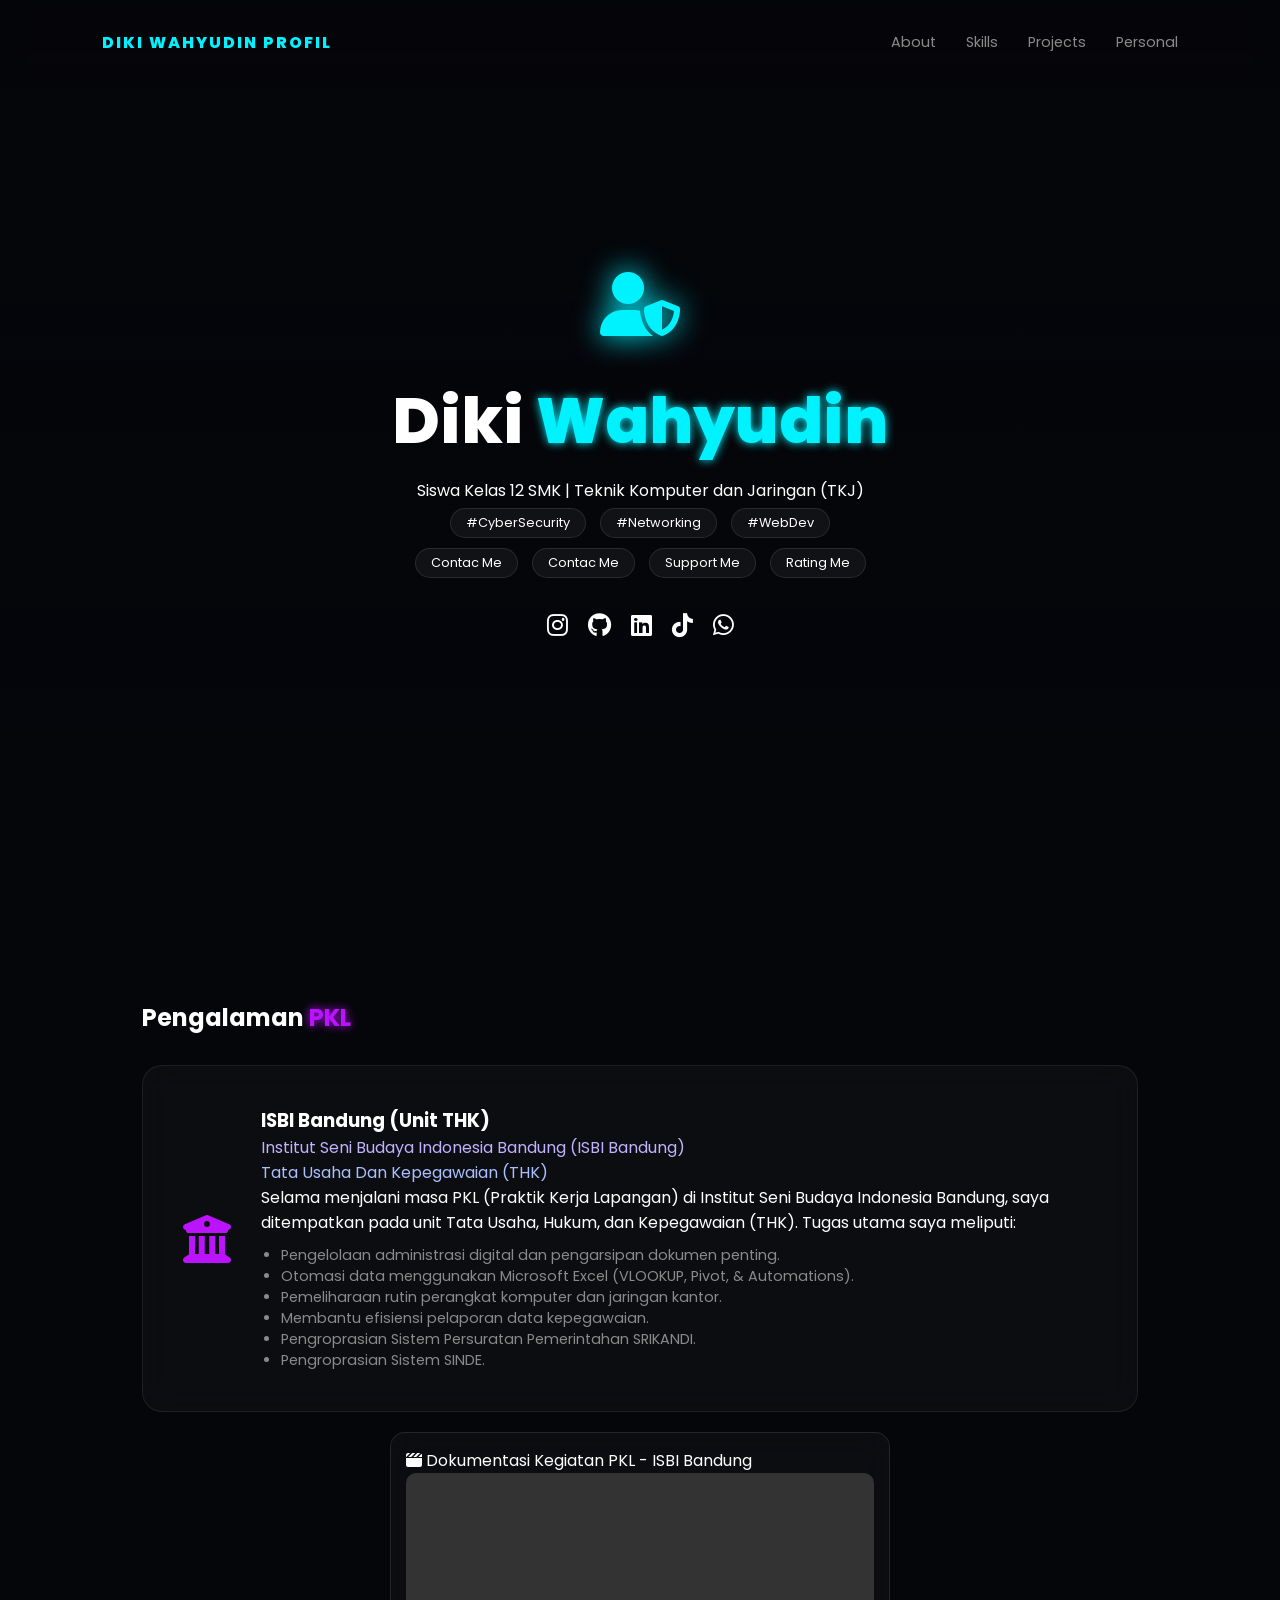
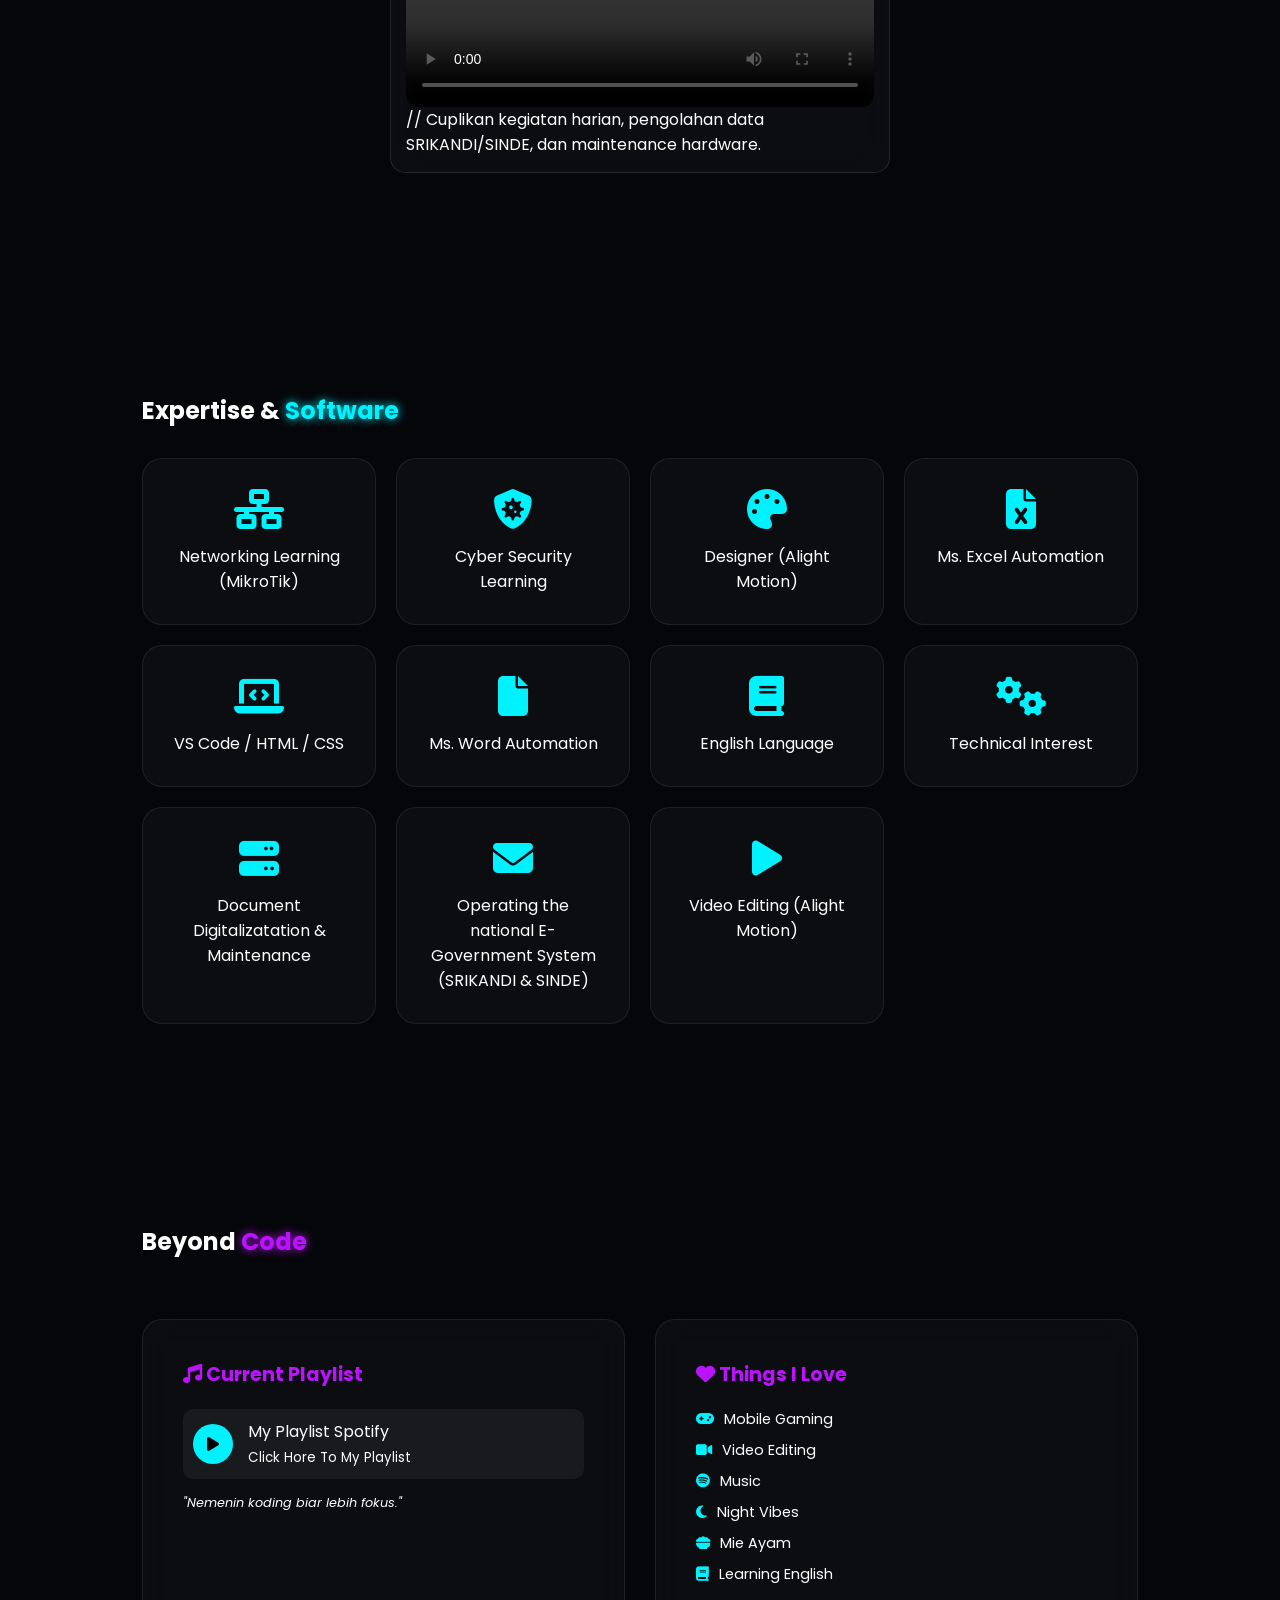
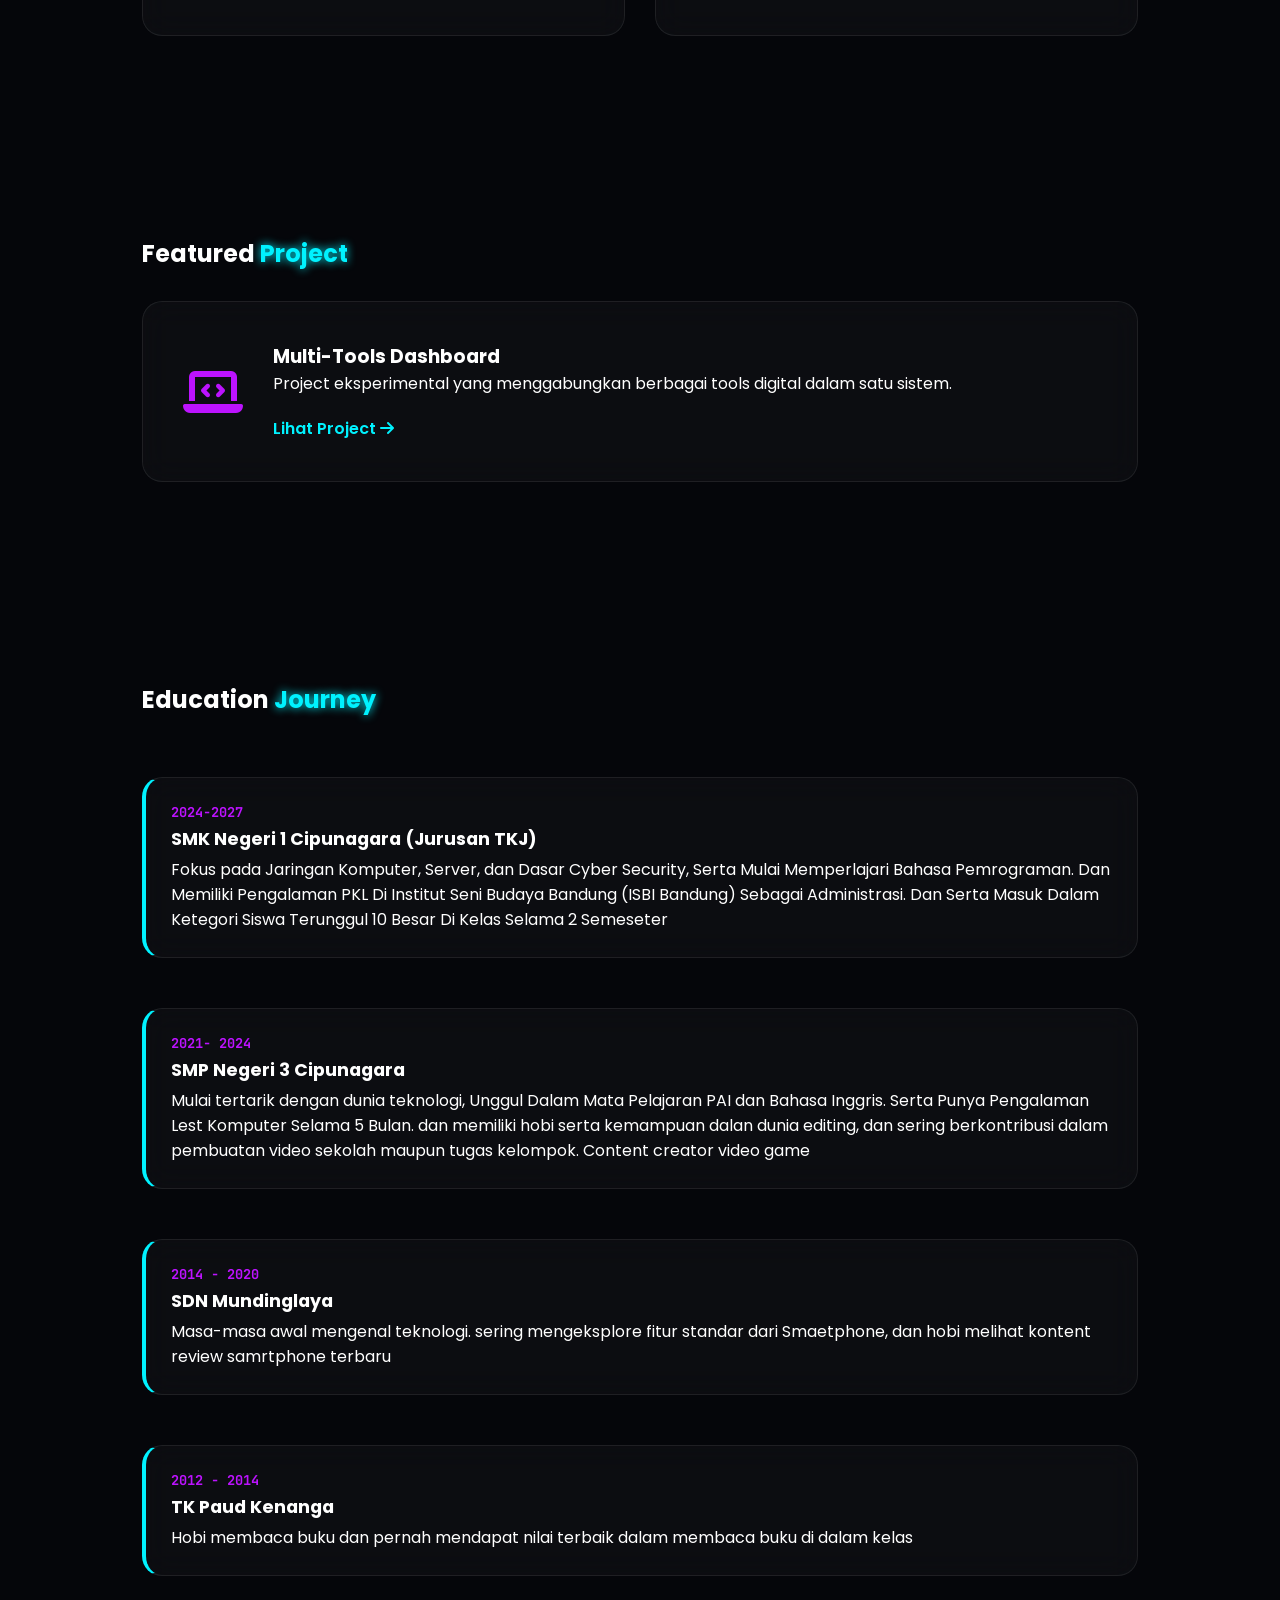
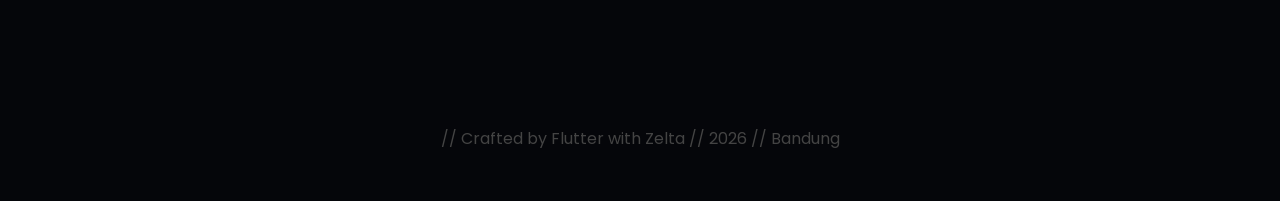
==== Portofolio.html @ 5f52eca7 "Add files via upload" ====
<!DOCTYPE html>
<html lang="id">
<head>
    <meta charset="UTF-8">
    <meta name="viewport" content="width=device-width, initial-scale=1.0">
    <title>Diki Wahyudin | Cyber Portfolio</title>
    <link rel="stylesheet" href="Portofolio.css">
    <link rel="stylesheet" href="https://cdnjs.cloudflare.com/ajax/libs/font-awesome/6.4.0/css/all.min.css">
    <link rel="stylesheet" href="https://fonts.googleapis.com/css2?family=Poppins:wght@300;400;600;800&family=JetBrains+Mono:wght@400;700&display=swap">
</head>
<body>

    <div class="video-container">
        <video autoplay muted loop playsinline class="video-bg">
            <source src="SABER.mp4" type="video/mp4">
        </video>
        <div class="video-overlay"></div>
    </div>

    <nav>
        <div class="logo">DIKI WAHYUDIN PROFIL</div>
        <div class="nav-links">
            <a href="#about">About</a>
            <a href="#skills">Skills</a>
            <a href="#projects">Projects</a>
            <a href="#personal">Personal</a>
        </div>
    </nav>
    
    <section class="hero reveal">
        <div class="profile-glow">
            <i class="fa-solid fa-user-shield"></i>
        </div>
        <h1>Diki <span class="accent-neon">Wahyudin</span></h1>
        <p>Siswa Kelas 12 SMK | Teknik Komputer dan Jaringan (TKJ)</p>
        <div class="hero-tags">
            <span class="tag">#CyberSecurity</span>
            <span class="tag">#Networking</span>
            <span class="tag">#WebDev</span><br>
            <a href="CONTACT.html" class="tag" style="text-decoration: none; color: white;">Contac Me</a>
            <span class="tag">Contac Me</span>
            <span class="tag">Support Me</span>
            <span class="tag">Rating Me</span>
        </div>
        <div class="social-links">
            <a href="#"><i class="fa-brands fa-instagram"></i></a>
            <a href="#"><i class="fa-brands fa-github"></i></a>
            <a href="#"><i class="fa-brands fa-linkedin"></i></a>
            <a href="#"><i class="fa-brands fa-tiktok"></i></a>
            <a href="#"><i class="fa-brands fa-whatsapp"></i></a>
        </div>
    </section>

    <section id="about" class="section-container">
        <h2 class="reveal">Pengalaman <span class="accent-purple">PKL</span></h2>
        <div class="card reveal wide-card">
            <div class="card-content">
                <i class="fa-solid fa-building-columns icon-big"></i>
                <div class="text-group">
                    <h3>ISBI Bandung (Unit THK)</h3>
                    <p style="color: rgb(192, 178, 255);">Institut Seni Budaya Indonesia Bandung (ISBI Bandung) </p>
                    <p style="color: rgb(169, 192, 255);">Tata Usaha Dan Kepegawaian (THK) </p>
                    <p>Selama menjalani masa PKL (Praktik Kerja Lapangan) di Institut Seni Budaya Indonesia Bandung, saya ditempatkan pada unit Tata Usaha, Hukum, dan Kepegawaian (THK). Tugas utama saya meliputi:</p>
                    <ul style="color: var(--text-dim); margin-left: 20px; font-size: 0.9rem; margin-top: 10px;">
                        <li>Pengelolaan administrasi digital dan pengarsipan dokumen penting.</li>
                        <li>Otomasi data menggunakan Microsoft Excel (VLOOKUP, Pivot, & Automations).</li>
                        <li>Pemeliharaan rutin perangkat komputer dan jaringan kantor.</li>
                        <li>Membantu efisiensi pelaporan data kepegawaian.</li>
                        <li>Pengroprasian Sistem Persuratan Pemerintahan SRIKANDI.</li>
                        <li>Pengroprasian Sistem SINDE.</li>
                    </ul>
                </div>
            </div>
        </div>
        <div class="card reveal video-project-card">
    <div class="video-header">
        <i class="fa-solid fa-clapperboard"></i>
        <span>Dokumentasi Kegiatan PKL - ISBI Bandung</span>
    </div>
    <div class="video-wrapper">
        <video controls class="main-video">
            <source src="SABER.mp4" type="video/mp4">
            Browser kamu nggak mendukung tag video nih.
        </video>
    </div>
    <p class="video-caption">// Cuplikan kegiatan harian, pengolahan data SRIKANDI/SINDE, dan maintenance hardware.</p>
</div>
    </section>
    
    

    <section id="skills" class="section-container">
        <h2 class="reveal">Expertise & <span class="accent-neon">Software</span></h2>
        <div class="skill-grid">
            <div class="skill-item reveal">
                <i class="fa-solid fa-network-wired"></i>
                <span>Networking Learning (MikroTik)</span>
            </div>
            <div class="skill-item reveal">
                <i class="fa-solid fa-shield-virus"></i>
                <span>Cyber Security Learning</span>
            </div>
            <div class="skill-item reveal">
                <i class="fa-solid fa-palette"></i>
                <span>Designer (Alight Motion)</span>
            </div>
            <div class="skill-item reveal">
                <i class="fa-solid fa-file-excel"></i>
                <span>Ms. Excel Automation</span>
            </div>
            <div class="skill-item reveal">
                <i class="fa-solid fa-laptop-code"></i>
                <span>VS Code / HTML / CSS</span>
            </div>
            <div class="skill-item reveal">
                <i class="fa-solid fa-file"></i>
                <span>Ms. Word Automation</span>
            </div>
           <div class="skill-item reveal">
                <i class="fa-solid fa-book"></i>
                <span>English Language</span>
            </div>
            <div class="skill-item reveal">
                <i class="fa-solid fa-gears"></i>
                <span>Technical Interest</span>
            </div>
            <div class="skill-item reveal">
                <i class="fa-solid fa-server"></i>
                <span>Document Digitalizatation & Maintenance</span>
            </div>
            <div class="skill-item reveal">
                <i class="fa-solid fa-envelope"></i>
                <span>Operating the national E-Government System (SRIKANDI & SINDE)</span>
            </div>
             <div class="skill-item reveal">
                <i class="fa-solid fa-play"></i>
                <span>Video Editing (Alight Motion)</span>
            </div>
            
        </div>
    </section>

    <section id="personal" class="section-container">
        <h2 class="reveal">Beyond <span class="accent-purple">Code</span></h2>
        <div class="personal-grid" onclick="window.location.href='https://open.spotify.com/playlist/7A0uGa5DHM8zjYmPi2gndk?si=b6f88e91cdd64691';">
            <div class="card reveal personal-card">
                <h3><i class="fa-solid fa-music"></i> Current Playlist</h3>
                <div class="playlist-item">
                    <div class="music-icon"><i class="fa-solid fa-play"></i></div>
                    <div>
                        <p class="song-title">My Playlist Spotify </p>
                        <small>Click Hore To My Playlist</small>
                    </div>
                </div>
                <p style="margin-top: 15px; font-size: 0.8rem; font-style: italic;">"Nemenin koding biar lebih fokus."</p>
            </div>

            <div class="card reveal personal-card">
                <h3><i class="fa-solid fa-heart"></i> Things I Love</h3>
                <ul class="hobby-list">
                    <li><i class="fa-solid fa-gamepad"></i> Mobile Gaming</li>
                    <li><i class="fa-solid fa-video"></i> Video Editing</li>
                    <li><i class="fa-brands fa-spotify"></i> Music</li>
                    <li><i class="fa-solid fa-moon"></i> Night Vibes</li>
                    <li><i class="fa-solid fa-bowl-food"></i> Mie Ayam</li>
                    <li><i class="fa-solid fa-book"></i> Learning English</li>
                </ul>
            </div>
        </div>
    </section>

    <section id="projects" class="section-container">
        <h2 class="reveal">Featured <span class="accent-neon">Project</span></h2>
        <div class="card reveal wide-card project-card">
            <div class="card-content">
                <i class="fa-solid fa-laptop-code icon-big"></i>
                <div class="text-group">
                    <h3>Multi-Tools Dashboard</h3>
                    <p>Project eksperimental yang menggabungkan berbagai tools digital dalam satu sistem.</p>
                    <a href="index.html" class="btn-link">Lihat Project <i class="fa-solid fa-arrow-right"></i></a>
                </div>
            </div>
        </div>
    </section>
    <section id="education" class="section-container">
    <h2 class="reveal">Education <span class="accent-neon">Journey</span></h2>
    <div class="timeline-grid">
        
        <div class="card reveal timeline-card">
            <div class="year">2024-2027</div>
            <h3>SMK Negeri 1 Cipunagara (Jurusan TKJ)</h3>
            <p>Fokus pada Jaringan Komputer, Server, dan Dasar Cyber Security, Serta Mulai Memperlajari Bahasa Pemrograman. Dan Memiliki Pengalaman PKL Di Institut Seni Budaya Bandung (ISBI Bandung) Sebagai Administrasi. Dan Serta Masuk Dalam Ketegori Siswa Terunggul 10 Besar Di Kelas Selama 2 Semeseter</p>
        </div>

        <div class="card reveal timeline-card">
            <div class="year">2021- 2024</div>
            <h3>SMP Negeri 3 Cipunagara</h3>
            <p>Mulai tertarik dengan dunia teknologi, Unggul Dalam Mata Pelajaran PAI dan Bahasa Inggris. Serta Punya Pengalaman Lest Komputer Selama 5 Bulan. dan memiliki hobi serta kemampuan dalan dunia editing, dan sering berkontribusi dalam pembuatan video sekolah maupun tugas kelompok. Content creator video game</p>
        </div>

        <div class="card reveal timeline-card">
            <div class="year">2014 - 2020</div>
            <h3>SDN Mundinglaya</h3>
            <p>Masa-masa awal mengenal teknologi. sering mengeksplore fitur standar dari Smaetphone, dan hobi melihat kontent review samrtphone terbaru</p>
        </div>

        <div class="card reveal timeline-card">
            <div class="year">2012 - 2014</div>
            <h3>TK Paud Kenanga</h3>
            <p>Hobi membaca buku dan pernah mendapat nilai terbaik dalam membaca buku di dalam kelas</p>
        </div>



    </div>
</section>

    <footer>
        <p>// Crafted by Flutter with Zelta // 2026 // Bandung</p>
    </footer>

    <script>
        function reveal() {
            var reveals = document.querySelectorAll(".reveal");
            for (var i = 0; i < reveals.length; i++) {
                var windowHeight = window.innerHeight;
                var elementTop = reveals[i].getBoundingClientRect().top;
                if (elementTop < windowHeight - 100) {
                    reveals[i].classList.add("active");
                }
            }
        }
        window.addEventListener("scroll", reveal);
        reveal();
    </script>
</body>
</html>
---- Portofolio.css ----
@media (max-width: 480px) {
    body { padding-top: 60px !important; }
    .navbar { padding: 5px 15px !important; }
    .logo { font-size: 16px !important; }
    .nav-links li a { font-size: 11px !important; padding: 4px 6px !important; }
    .card { padding: 20px !important; }
}
:root {
    --bg-color: #05060a;
    --accent-neon: #00f2ff;
    --accent-purple: #bc13fe;
    --text-main: #ffffff;
    --text-dim: #8a8a8a;
}

* {
    margin: 0;
    padding: 0;
    box-sizing: border-box;
    font-family: 'Poppins', sans-serif;
    scroll-behavior: smooth;
}

body {
    background-color: var(--bg-color);
    color: var(--text-main);
    overflow-x: hidden;
}

/* Custom Scrollbar */
::-webkit-scrollbar { width: 6px; }
::-webkit-scrollbar-track { background: var(--bg-color); }
::-webkit-scrollbar-thumb { background: var(--accent-purple); border-radius: 10px; }

/* ==========================================================================
   BACKGROUND SYSTEM (VIDEO BACKGROUND)
   ========================================================================== */
.video-container {
    position: fixed;
    top: 0;
    left: 0;
    width: 100%;
    height: 100%;
    z-index: -2;
}

.video-bg {
    width: 100%;
    height: 100%;
    object-fit: cover;
    filter: brightness(0.4);
}

.video-overlay {
    position: absolute;
    top: 0; left: 0; width: 100%; height: 100%;
    background: linear-gradient(to bottom, rgba(5,6,10,0.5), var(--bg-color));
    z-index: -1;
    pointer-events: none; /* Biar ga ngeblok klik mouse/sentuhan jari */
}

/* ==========================================================================
   NAVIGATION BAR
   ========================================================================== */
nav {
    display: flex;
    justify-content: space-between;
    align-items: center;
    padding: 30px 8%;
    position: fixed;
    width: 100%;
    z-index: 100;
    backdrop-filter: blur(10px);
    -webkit-backdrop-filter: blur(10px);
}

.logo { 
    font-weight: 800; 
    color: var(--accent-neon); 
    letter-spacing: 2px; 
}

.nav-links {
    display: flex;
    align-items: center;
}

.nav-links a { 
    text-decoration: none; 
    color: var(--text-dim); 
    margin-left: 30px; 
    font-size: 0.9rem; 
    transition: 0.3s;
}

.nav-links a:hover { 
    color: var(--accent-neon); 
}

/* ==========================================================================
   SECTIONS & HERO LAYOUT
   ========================================================================== */
.section-container {
    padding: 100px 8%;
    max-width: 1200px;
    margin: 0 auto;
}

.hero {
    height: 100vh;
    display: flex;
    flex-direction: column;
    justify-content: center;
    align-items: center;
    text-align: center;
}

.profile-glow {
    font-size: 4rem;
    color: var(--accent-neon);
    margin-bottom: 20px;
    filter: drop-shadow(0 0 15px var(--accent-neon));
}

.hero h1 { 
    font-size: 4rem; 
    font-weight: 800; 
    margin-bottom: 10px; 
}

.accent-neon { color: var(--accent-neon); text-shadow: 0 0 10px var(--accent-neon); }
.accent-purple { color: var(--accent-purple); text-shadow: 0 0 10px var(--accent-purple); }

.tag {
    background: rgba(255,255,255,0.05);
    padding: 5px 15px;
    border-radius: 20px;
    font-size: 0.8rem;
    margin: 5px;
    border: 1px solid rgba(255,255,255,0.1);
    display: inline-block;
}

.link {
    text-decoration: none;
    color: white;
}

/* ==========================================================================
   CARDS & GRIDS (SKILLS, PERSONAL, TIMELINE)
   ========================================================================== */
.card {
    background: rgba(255, 255, 255, 0.03);
    border: 1px solid rgba(255, 255, 255, 0.08);
    backdrop-filter: blur(15px);
    -webkit-backdrop-filter: blur(15px);
    border-radius: 20px;
    padding: 40px;
    margin-top: 30px;
}

.wide-card .card-content {
    display: flex;
    align-items: center;
    gap: 30px;
}

.icon-big { font-size: 3rem; color: var(--accent-purple); }

/* --- Skill Grid --- */
.skill-grid {
    display: grid;
    grid-template-columns: repeat(auto-fit, minmax(200px, 1fr));
    gap: 20px;
    margin-top: 30px;
}

.skill-item {
    background: rgba(255,255,255,0.03);
    padding: 30px;
    border-radius: 20px;
    text-align: center;
    border: 1px solid rgba(255,255,255,0.08);
    transition: 0.3s;
}

.skill-item i { font-size: 2.5rem; color: var(--accent-neon); margin-bottom: 15px; display: block; }
.skill-item:hover { border-color: var(--accent-neon); transform: translateY(-10px); }

.btn-link {
    display: inline-block;
    margin-top: 20px;
    color: var(--accent-neon);
    text-decoration: none;
    font-weight: 600;
}

/* --- Personal Grid (Hobby & Playlist) --- */
.personal-grid {
    display: grid;
    grid-template-columns: repeat(auto-fit, minmax(300px, 1fr));
    gap: 30px;
    margin-top: 30px;
}

.personal-card h3 {
    margin-bottom: 20px;
    color: var(--accent-purple);
    font-size: 1.2rem;
}

.playlist-item {
    display: flex;
    align-items: center;
    gap: 15px;
    background: rgba(255,255,255,0.05);
    padding: 10px;
    border-radius: 10px;
    margin-bottom: 10px;
}

.music-icon {
    width: 40px;
    height: 40px;
    background: var(--accent-neon);
    border-radius: 50%;
    display: flex;
    justify-content: center;
    align-items: center;
    color: #000;
}

.hobby-list { list-style: none; }
.hobby-list li {
    margin-bottom: 10px;
    font-size: 0.9rem;
    display: flex;
    align-items: center;
    gap: 10px;
}
.hobby-list li i { color: var(--accent-neon); }

/* --- Timeline Grid --- */
.timeline-grid {
    display: grid;
    grid-template-columns: 1fr;
    gap: 20px;
    margin-top: 30px;
    position: relative;
}

.timeline-card {
    padding: 25px !important;
    border-left: 4px solid var(--accent-neon) !important;
}

.year {
    font-family: 'JetBrains Mono', monospace;
    color: var(--accent-purple);
    font-size: 0.85rem;
    font-weight: 700;
    margin-bottom: 5px;
}

.timeline-card h3 { font-size: 1.1rem; margin-bottom: 5px; }

/* --- Video Project Card --- */
.video-project-card {
    margin: 20px auto; 
    max-width: 500px;
    padding: 15px !important;
    background: rgba(255, 255, 255, 0.03);
    border-radius: 15px;
    border: 1px solid rgba(255, 255, 255, 0.1);
}

.main-video {
    width: 100%;
    height: auto;
    border-radius: 10px;
    display: block;
}

/* ==========================================================================
   SOSIAL MEDIA & FOOTER
   ========================================================================== */
.social-links {
    margin-top: 25px;
    display: flex;
    gap: 20px;
}

.social-links a {
    color: var(--text-main);
    font-size: 1.5rem;
    transition: 0.3s;
}

.social-links a:hover {
    color: var(--accent-neon);
    transform: translateY(-5px);
    filter: drop-shadow(0 0 8px var(--accent-neon));
}

footer { text-align: center; padding: 50px; color: #444; font-family: 'JetBrains Mono', monospace; }

/* ==========================================================================
   ANIMASI UTAMA
   ========================================================================== */
.reveal { opacity: 0; transform: translateY(30px); transition: 1s ease-out; }
.reveal.active { opacity: 1; transform: translateY(0); }

/* ==========================================================================
   MEDIA RESPONSIVE DESIGN (OPTIMASI HP)
   ========================================================================== */
@media (max-width: 768px) {
    nav {
        padding: 20px 5%;
    }
    
    .nav-links a {
        margin-left: 15px;
        font-size: 0.8rem;
    }

    .section-container {
        padding: 60px 5%;
    }

    .hero h1 {
        font-size: 2.5rem; /* Biar judul nama kamu ga kepotong keluar layar */
    }

    .profile-glow {
        font-size: 2.5rem;
    }

    .card {
        padding: 25px 20px;
    }

    .wide-card .card-content {
        flex-direction: column;
        text-align: center;
        gap: 15px;
    }
}

@media (max-width: 480px) {
    nav {
        flex-direction: column;
        gap: 10px;
        padding: 15px;
        text-align: center;
    }

    .nav-links a {
        margin: 0 10px;
    }

    .hero h1 {
        font-size: 2rem;
    }

    .skill-grid {
        grid-template-columns: 1fr; /* Jadi satu baris memanjang ke bawah di HP */
    }

    img, video {
        max-width: 100%;
        height: auto;
    }
}

    .btn-back { position: fixed; top: 85px; left: 15px; color: var(--text-dim); text-decoration: none; font-size: 0.75rem; z-index: 10; background: rgba(0,0,0,0.5); padding: 5px 10px; border-radius: 8px; transition: 0.2s; border: 1px solid rgba(255,255,255,0.05); }
    .btn-back:hover { color: #fff; background: rgba(0,0,0,0.8); border-color: var(--accent-neon); }
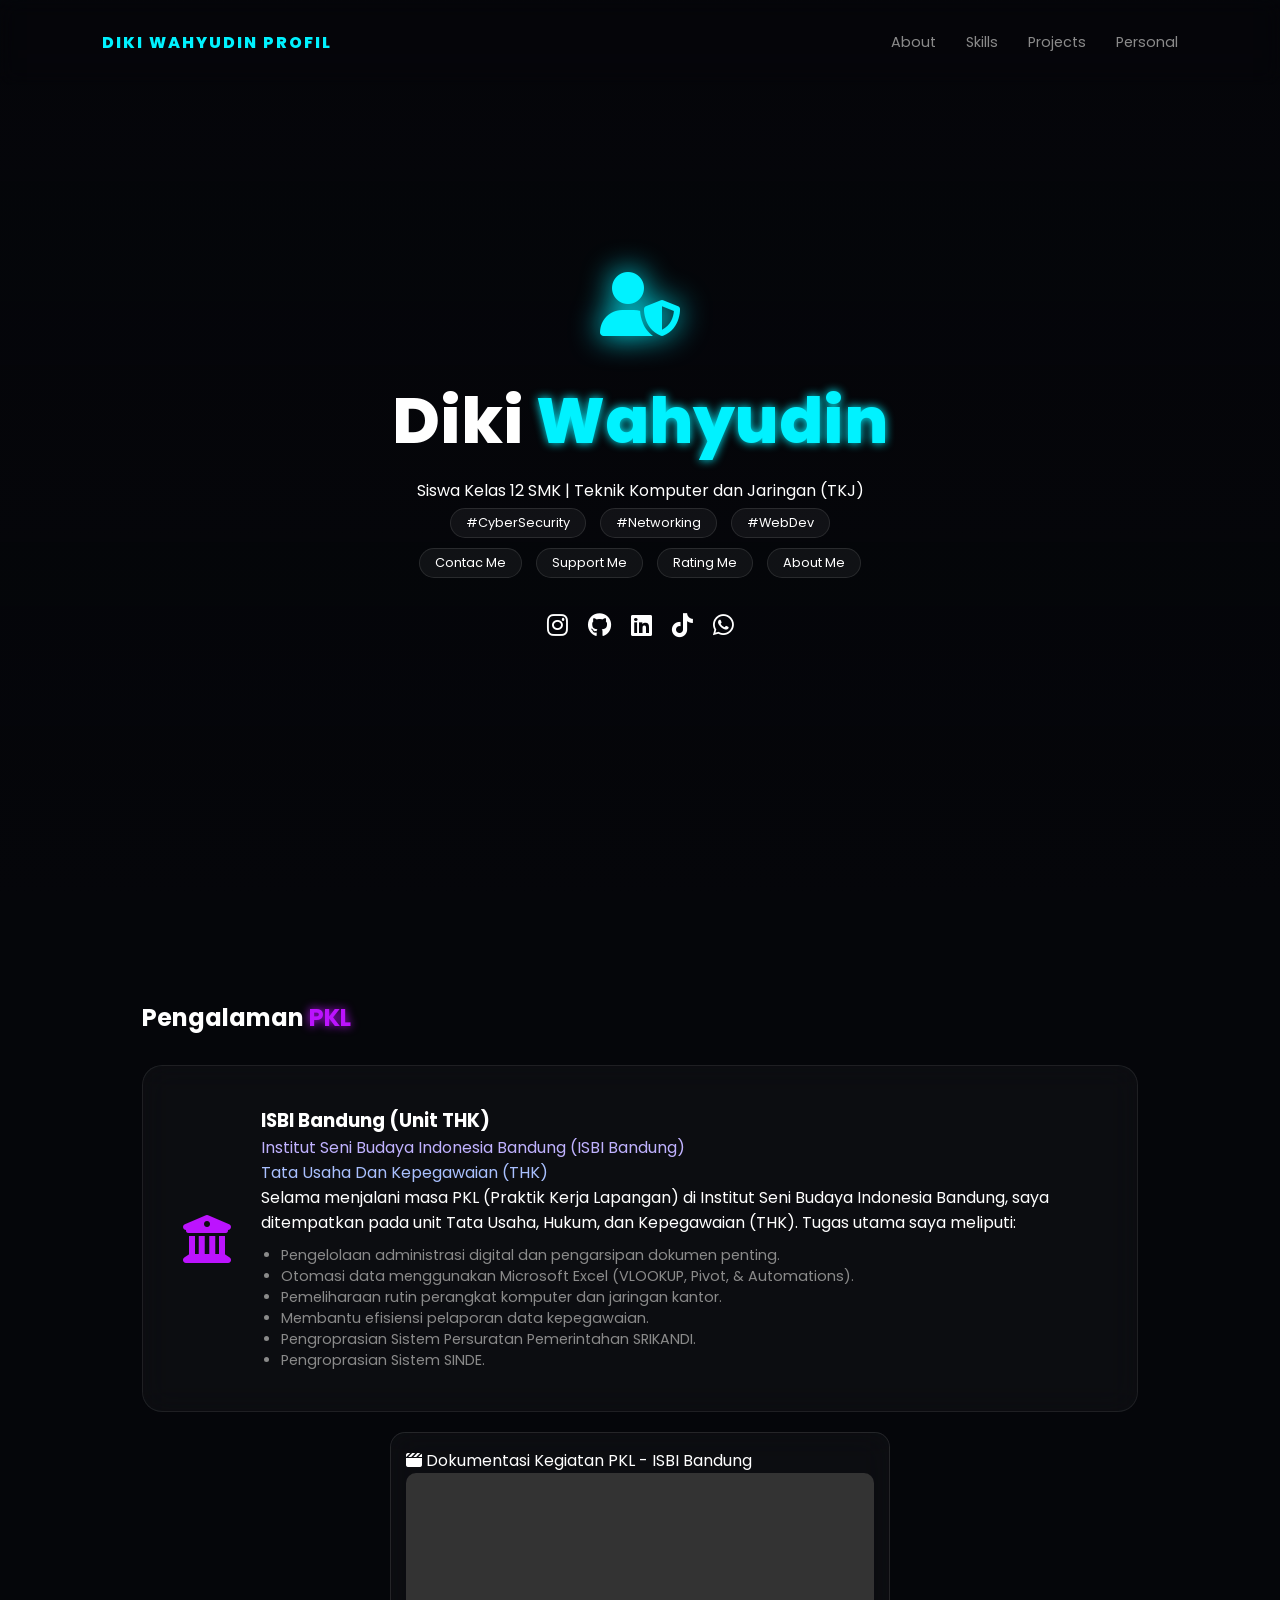
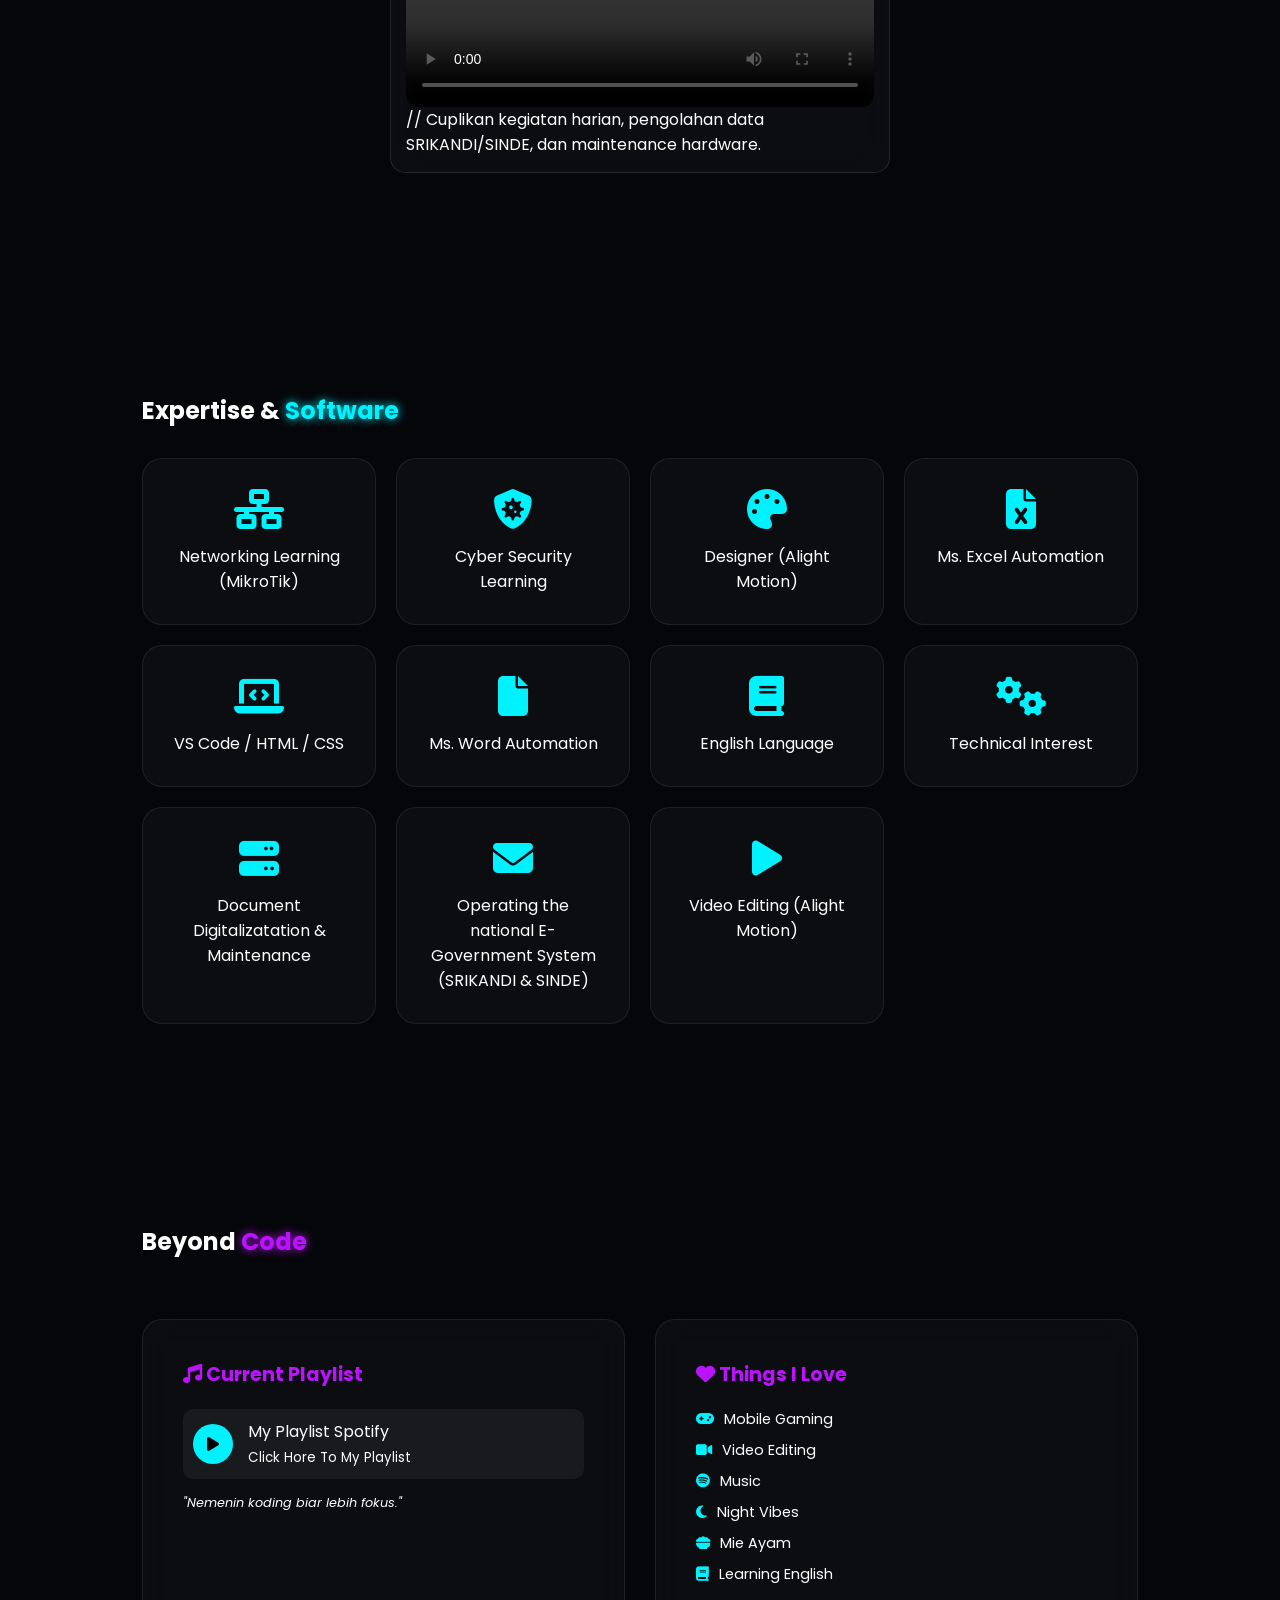
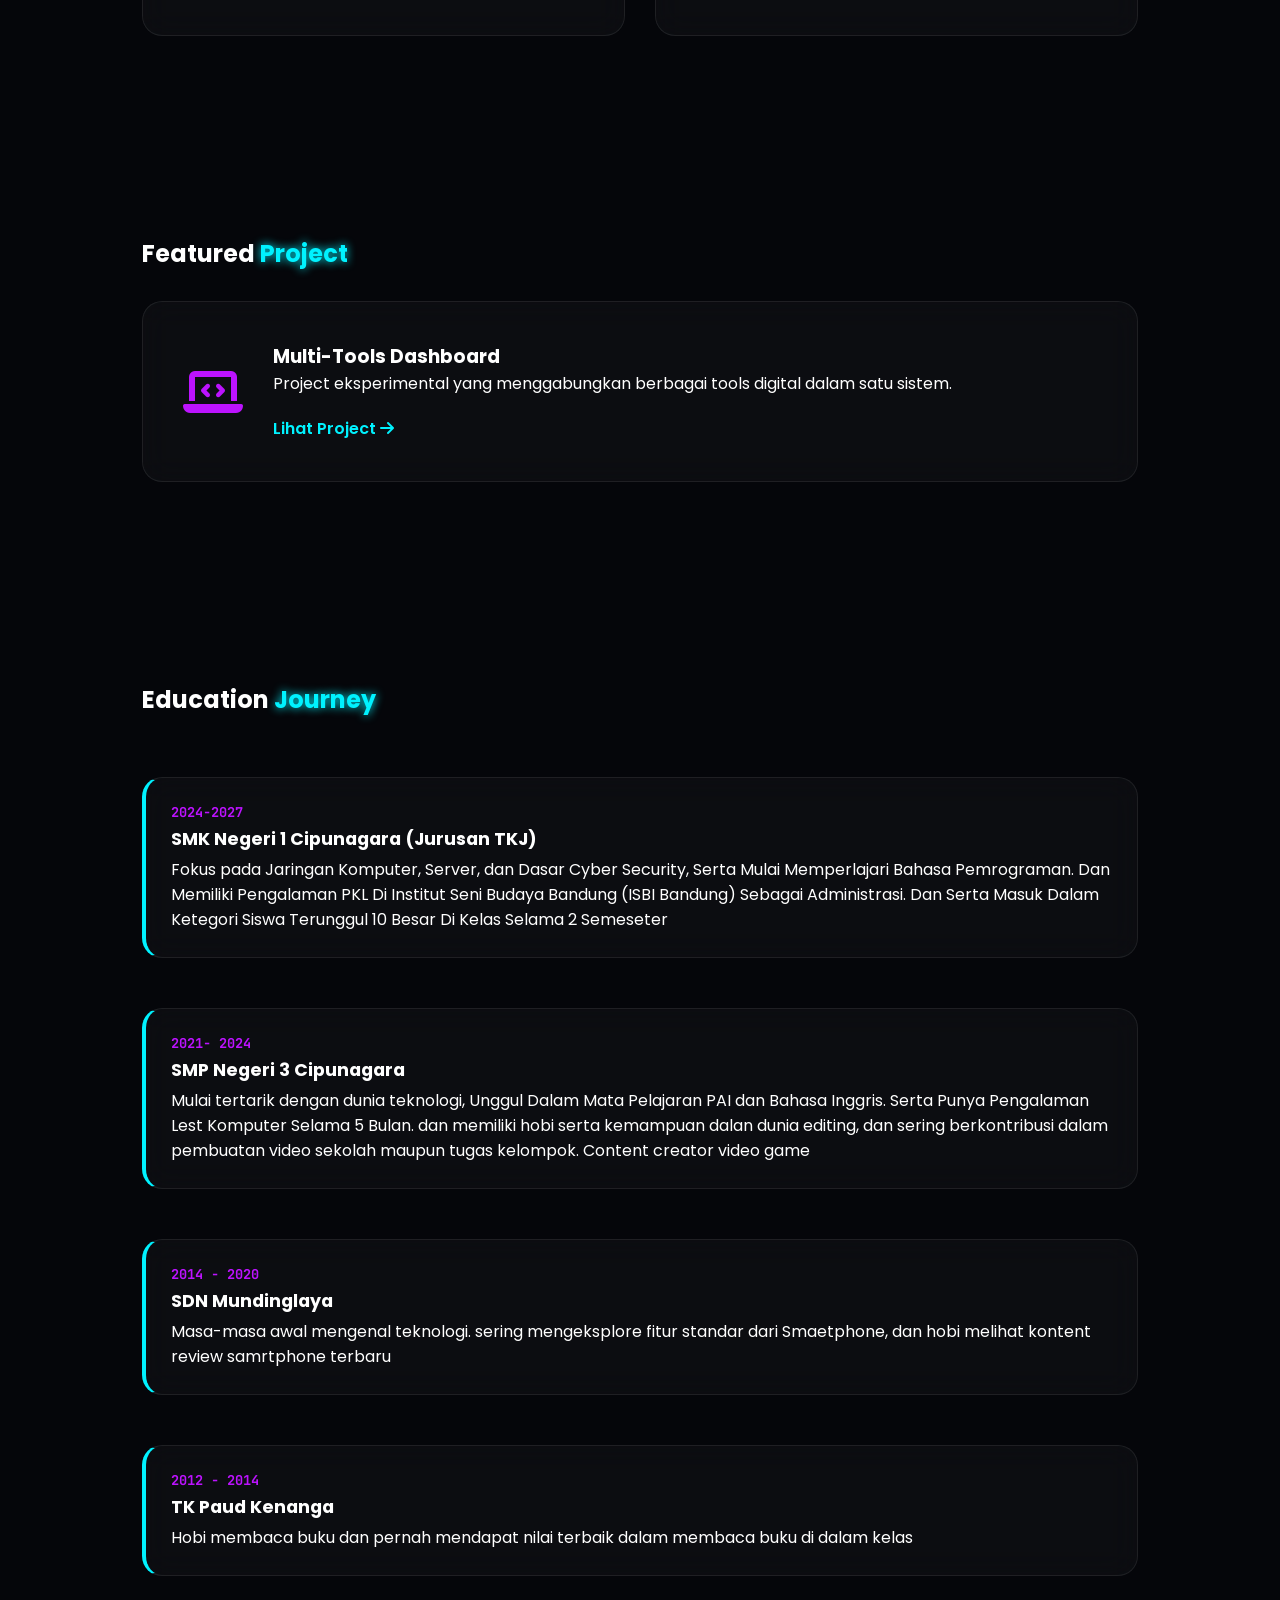
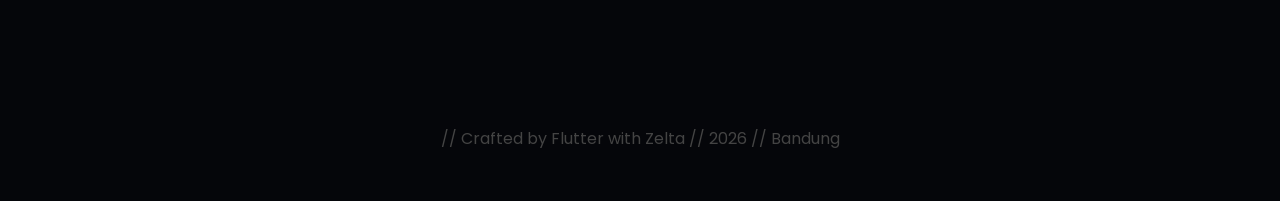
==== commit a01f7f24: "Update Portofolio.html" ====
--- a/Portofolio.html
+++ b/Portofolio.html
@@ -38,9 +38,10 @@
             <span class="tag">#Networking</span>
             <span class="tag">#WebDev</span><br>
             <a href="CONTACT.html" class="tag" style="text-decoration: none; color: white;">Contac Me</a>
-            <span class="tag">Contac Me</span>
-            <span class="tag">Support Me</span>
-            <span class="tag">Rating Me</span>
+            <a href="DONATE.html" class="tag" style="text-decoration: none; color: white;">Support Me</a>
+            <a href="RATING.html" class="tag" style="text-decoration: none; color: white;">Rating Me</a>
+            <a href="Portifolio.html" class="tag" style="text-decoration: none; color: white;">About Me</a>
+            
         </div>
         <div class="social-links">
             <a href="#"><i class="fa-brands fa-instagram"></i></a>
@@ -234,4 +235,4 @@
         reveal();
     </script>
 </body>
-</html>+</html>
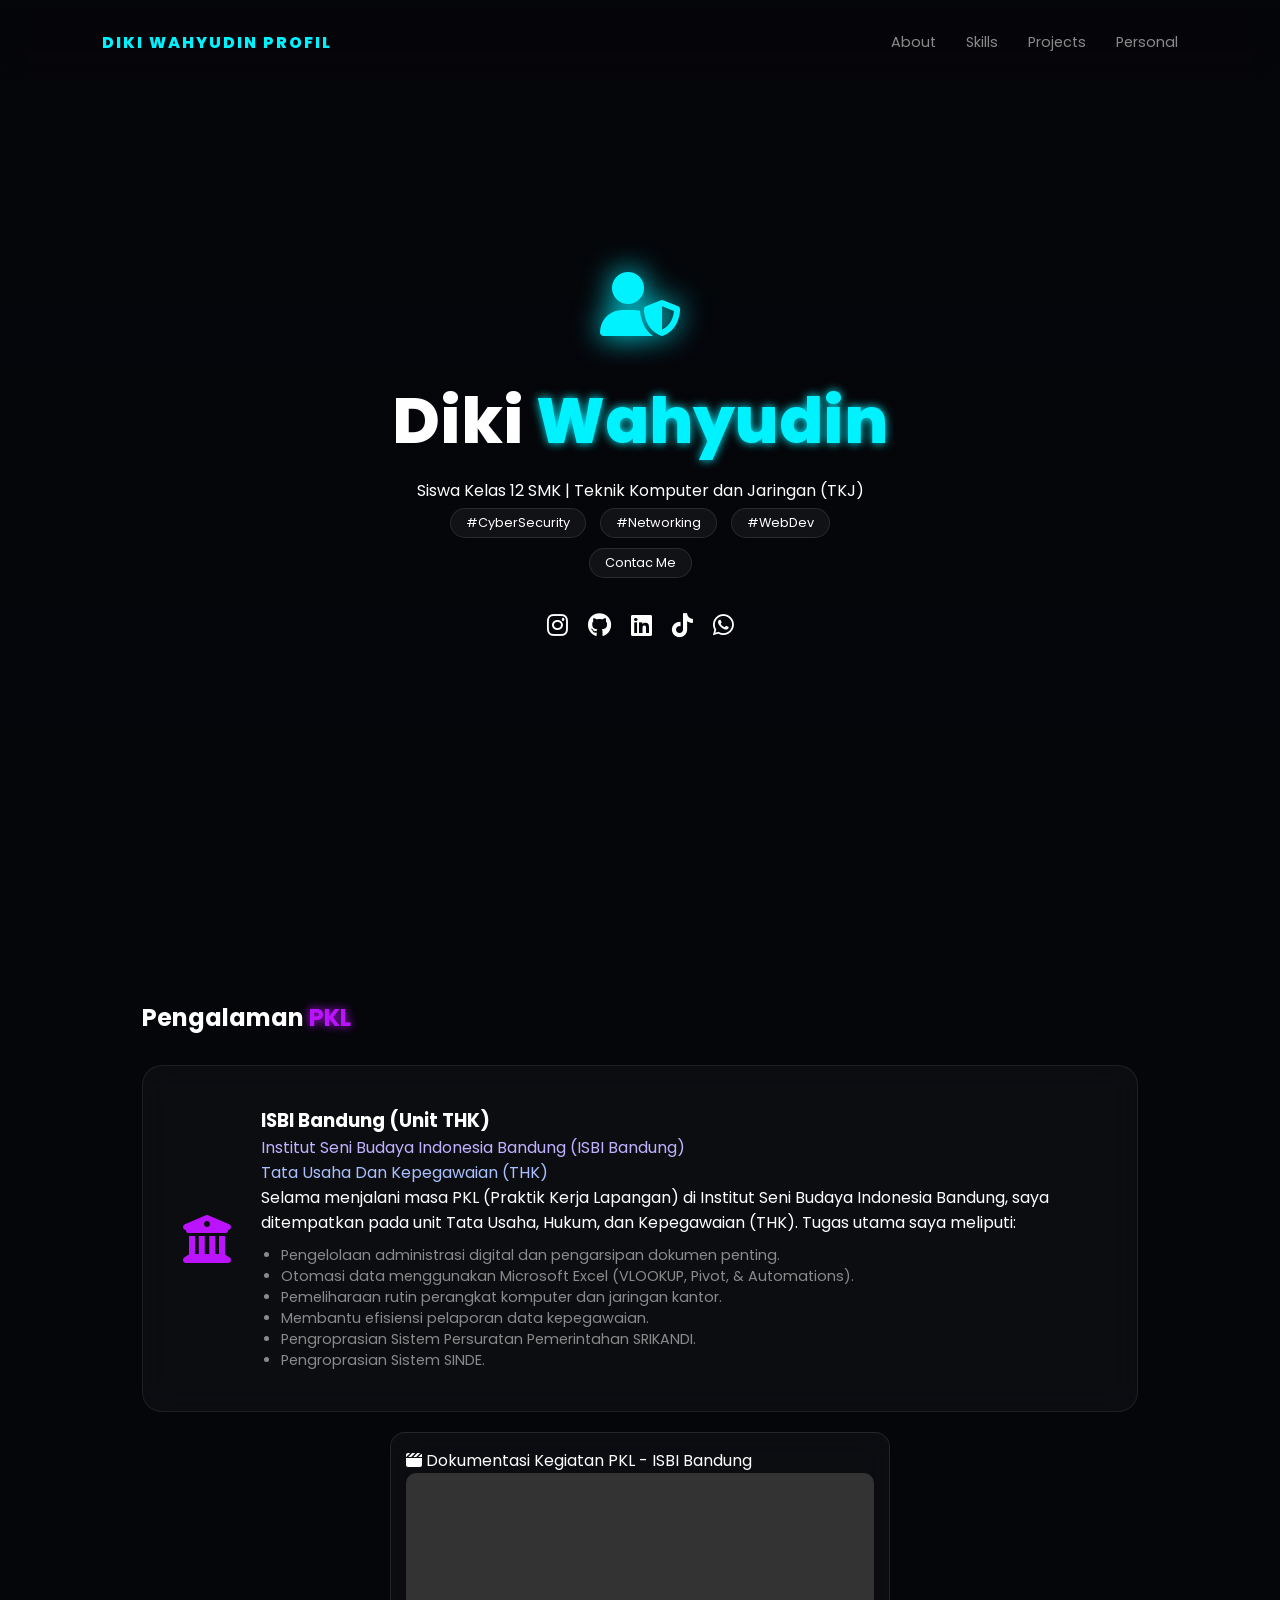
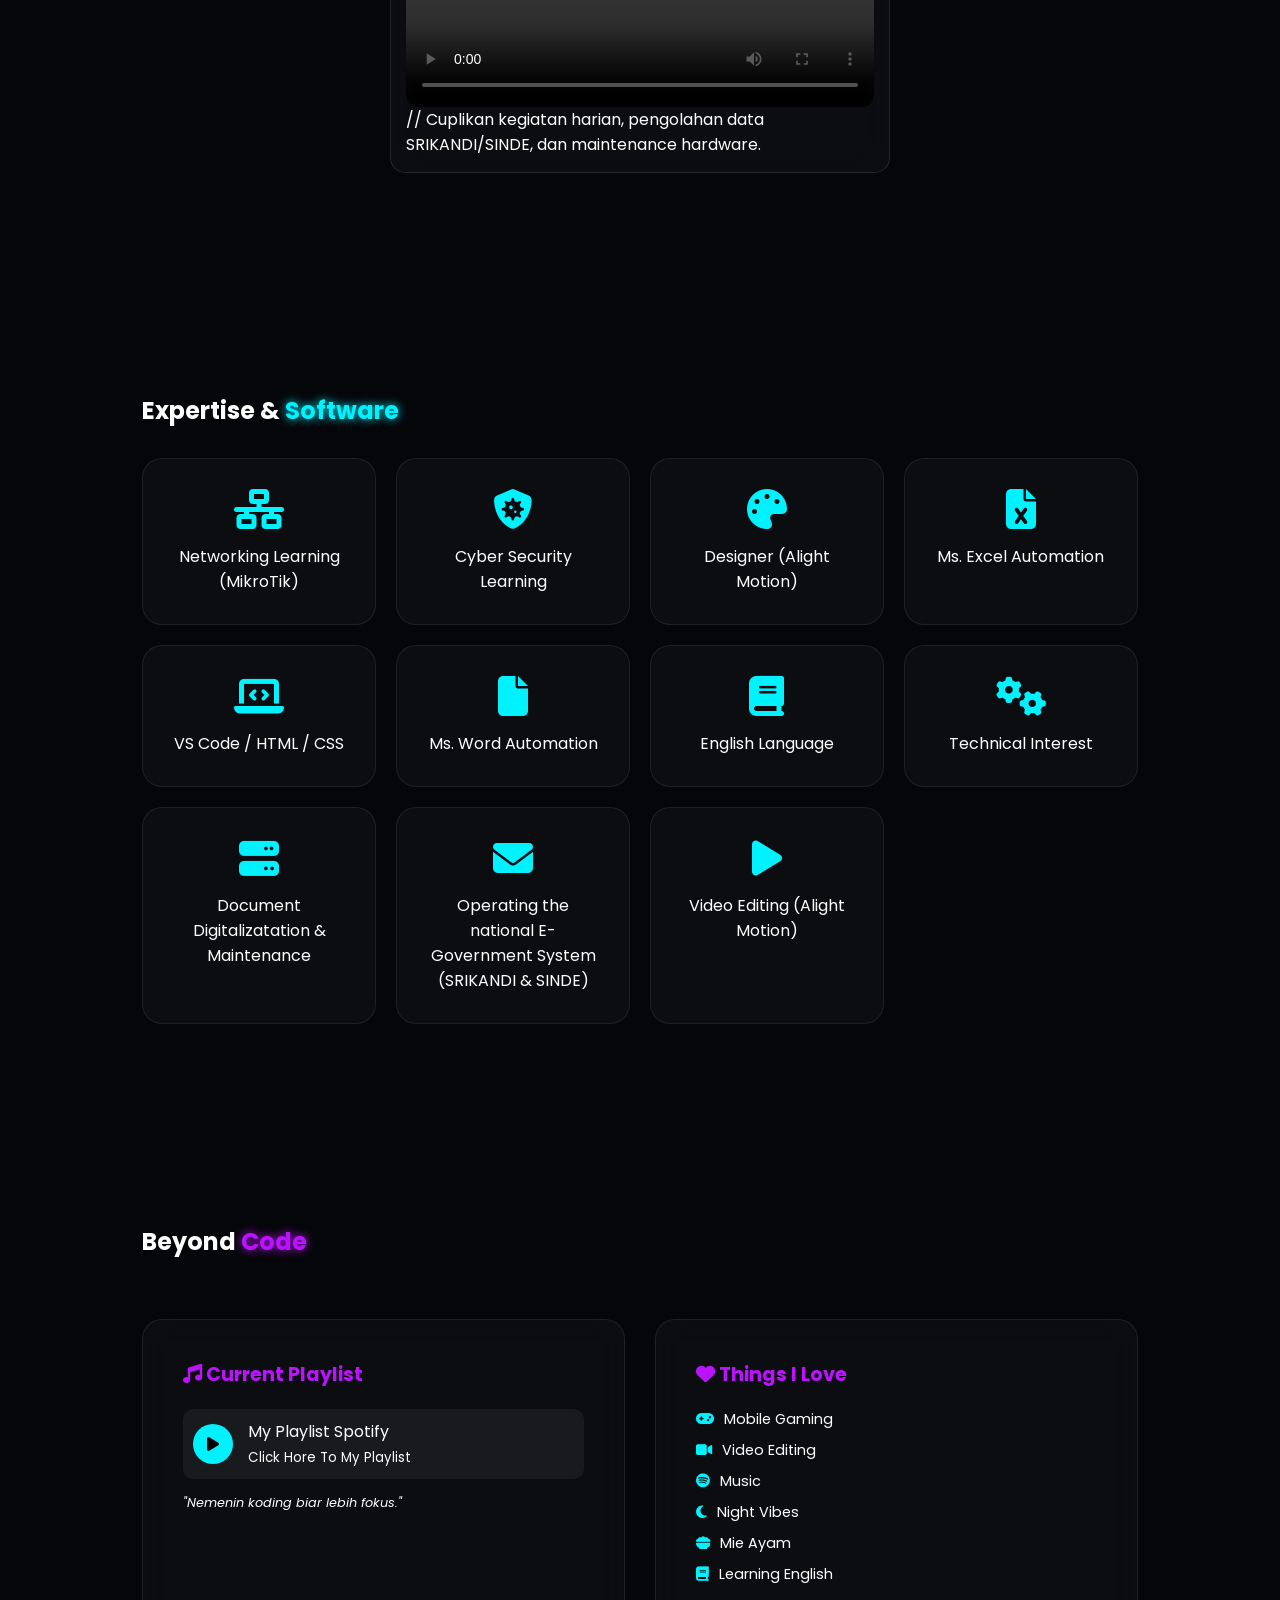
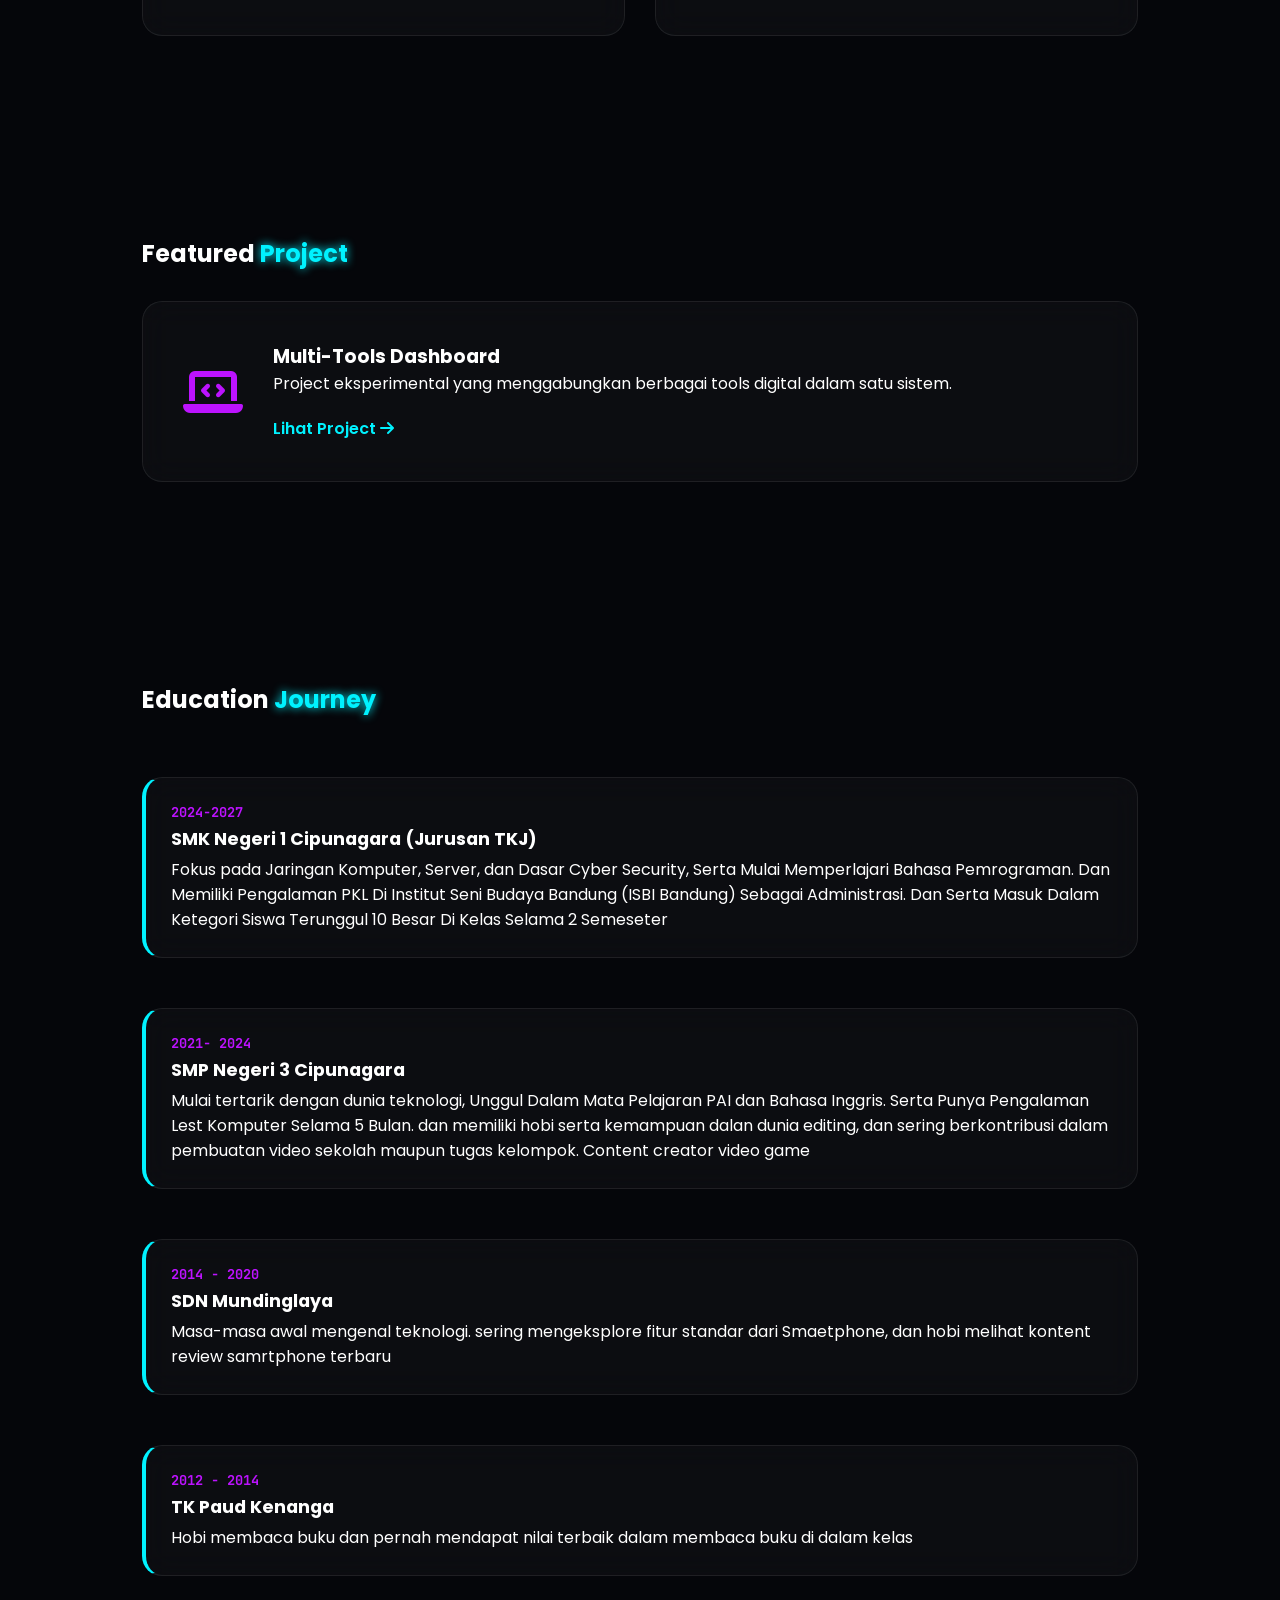
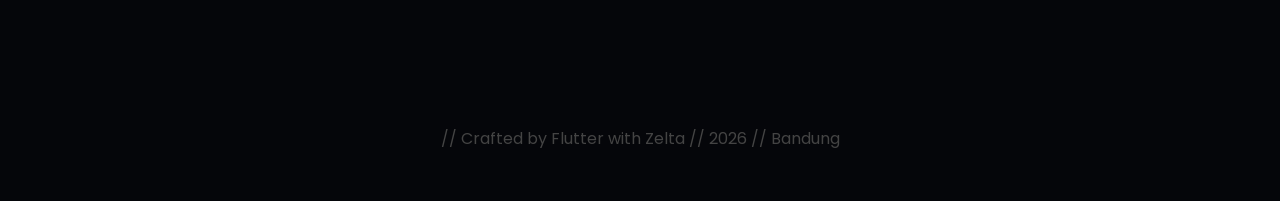
==== commit d7143b87: "Update Portofolio.html v1" ====
--- a/Portofolio.html
+++ b/Portofolio.html
@@ -38,10 +38,6 @@
             <span class="tag">#Networking</span>
             <span class="tag">#WebDev</span><br>
             <a href="CONTACT.html" class="tag" style="text-decoration: none; color: white;">Contac Me</a>
-            <a href="DONATE.html" class="tag" style="text-decoration: none; color: white;">Support Me</a>
-            <a href="RATING.html" class="tag" style="text-decoration: none; color: white;">Rating Me</a>
-            <a href="Portifolio.html" class="tag" style="text-decoration: none; color: white;">About Me</a>
-            
         </div>
         <div class="social-links">
             <a href="#"><i class="fa-brands fa-instagram"></i></a>
